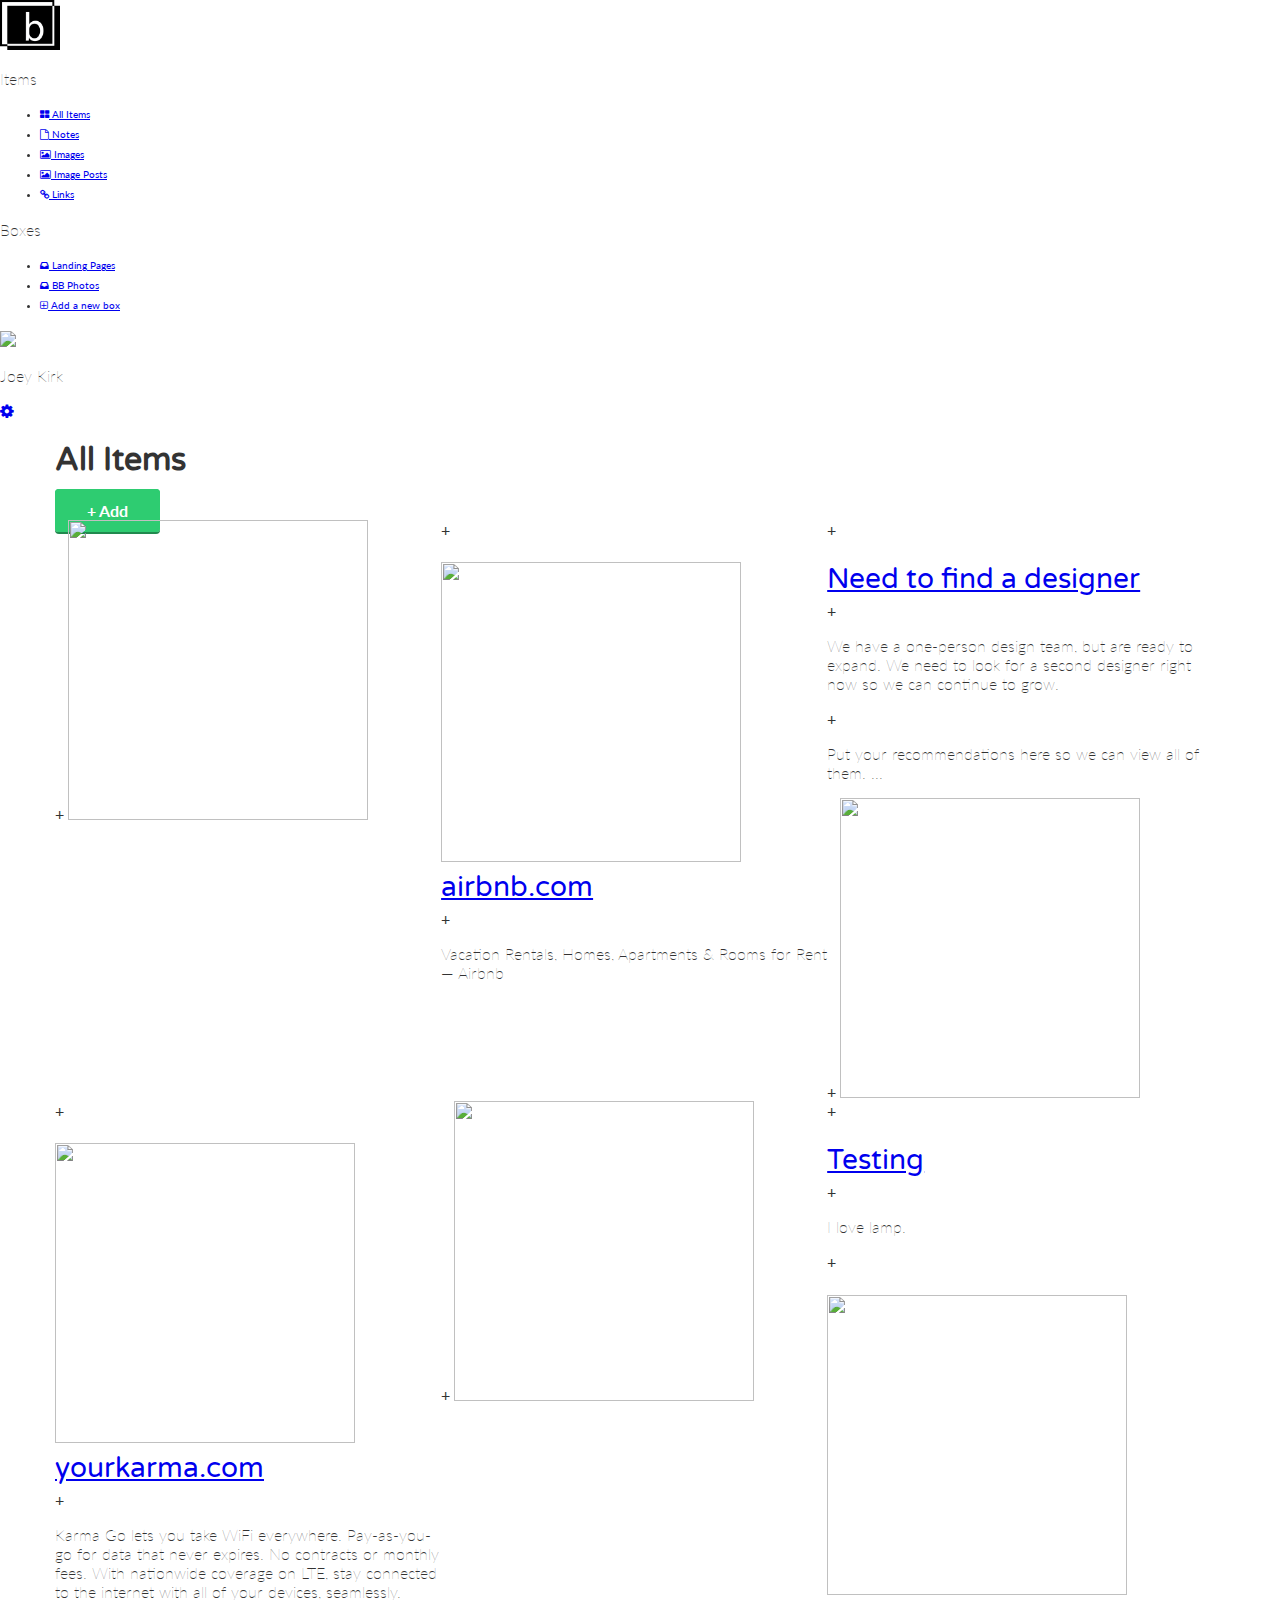
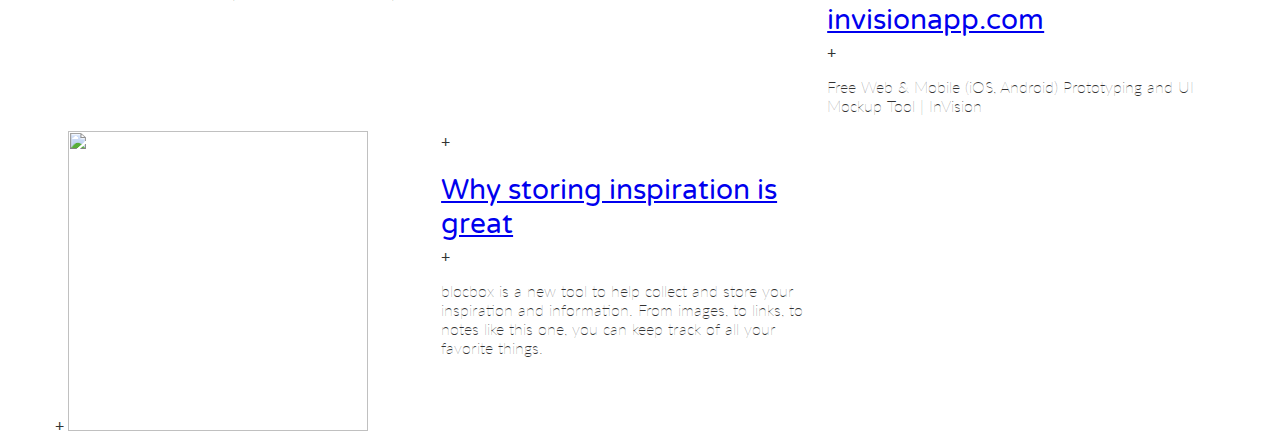
==== dashboard.html @ 74ec38e3 "Assignment-33-completed" ====
<!DOCTYPE html>
<html lang="en-us">
<head>
    <meta http-equiv="X-UA-Compatible" content="IE=Edge">
    <meta name="viewport" content="width=device-width, initial-scale=1">
    <meta charset="UTF-8">
    <title>Dashboard | Blocbox</title>
    <!-- Google Fonts -->
    <link href='http://fonts.googleapis.com/css?family=Lato:300,400,700,300italic,400italic,700italic|Varela+Round' rel='stylesheet' type='text/css'>
    
    <!-- CSS -->
    <link rel="stylesheet" href="css/normalize.css">
    <link rel="stylesheet" href="css/style.css">
    <link rel="stylesheet" href="css/font-awesome.css">
    <link rel="stylesheet" href="css/animate.css">
</head>
<body class="dashboard">
    <!-- LEFT NAV -->
    <nav id="left-nav" class="left-nav">
        <a href="#" class="site-logo"><img src="images/site-logo.png" alt="Blocbox" class="logo" /></a>
        <div class="items">
            <p>Items</p>
            <ul>
                <li><a href="#"><i class="fa fa-th-large"></i> All Items</a></li>
                <li><a href="#"><i class="fa fa-file-o"></i> Notes</a></li>
                <li><a href="#"><i class="fa fa-picture-o"></i> Images</a></li>
                <li><a href="image_posts.html"><i class="fa fa-picture-o"></i> Image Posts</a></li>
                <li><a href="#"><i class="fa fa-link"></i> Links</a></li>
            </ul>
            <p>Boxes</p>
            <ul>
                <li><a href="#"><i class="fa fa-inbox"></i> Landing Pages</a></li>
                <li><a href="#"><i class="fa fa-inbox"></i> BB Photos</a></li>
                <li><a href="#"><i class="fa fa-plus-square-o"></i> Add a new box</a></li>
            </ul>
        </div>
        
        <div class="settings">
            <img src="https://s3.amazonaws.com/uifaces/faces/twitter/jsa/128.jpg">
            <p>Joey Kirk</p>
            <a href="#"><i class="fa fa-cog"></i></a>
        </div>
    </nav>
    <main role="main">
   <!-- Benefits -->
   <section class="content">
     <div class="container">
       <div class="header">
         <h1>All Items</h1>
         <a href="#" class="btn">+ Add</a>
       </div>
     </div>
     <div class="container">
        <div class="content-item">
          <div class="item-box">
+          <img src="http://static.pexels.com/wp-content/uploads/2014/11/red-wine-tapas-3540-825x550.jpg">
          </div>
        </div>
        <div class="content-item">
          <div class="item-box">
+         <h2><img class="favicon" src="https://www.airbnb.com/favicon.ico"> <a href="#">airbnb.com</a></h2>
+         <p>Vacation Rentals, Homes, Apartments &amp; Rooms for Rent &mdash; Airbnb</p>
          </div>
        </div>
        <div class="content-item">
          <div class="item-box">
+          <h2><a href="#">Need to find a designer</a></h2>
+          <p>We have a one-person design team, but are ready to expand. We need to look for a second designer right now so we can continue to grow.</p>
+          <p>Put your recommendations here so we can view all of them. ...</p>
          </div>
        </div>
        <div class="content-item">
          <div class="item-box">
+          <img src="http://41.media.tumblr.com/90ef0b4692e0ba4df321674c3572e5ba/tumblr_ndyve8fmFa1tubinno1_r1_1280.jpg">
          </div>
        </div>
        <div class="content-item">
          <div class="item-box">
+          <h2><img class="favicon" src="https://www.yourkarma.com/favicon.ico"> <a href="#">yourkarma.com</a></h2>
+          <p>Karma Go lets you take WiFi everywhere. Pay-as-you-go for data that never expires. No contracts or monthly fees. With nationwide coverage on LTE, stay connected to the internet with all of your devices, seamlessly.</p>
          </div>
        </div>
        <div class="content-item">
          <div class="item-box">
+          <img src="http://41.media.tumblr.com/0390d80d6c8cc4a7096033182a4bfe8a/tumblr_ndyvukSjNl1tubinno1_1280.jpg">
          </div>
        </div>
        <div class="content-item">
          <div class="item-box">
+          <h2><a href="#">Testing</a></h2>
+          <p>I love lamp.</p>
          </div>
        </div>
        <div class="content-item">
          <div class="item-box">
+          <h2><img class="favicon" src="https://www.invisionapp.com/favicon.ico"> <a href="#">invisionapp.com</a></h2>
+          <p>Free Web &amp; Mobile (iOS, Android) Prototyping and UI Mockup Tool | InVision</p>
          </div>
        </div>
        <div class="content-item">
          <div class="item-box">
+          <img src="http://41.media.tumblr.com/fddb3f2b0bdf390efd7ea87372e75fa5/tumblr_ndyg3pYbKW1tubinno1_1280.jpg">
          </div>
        </div>
        <div class="content-item">
          <div class="item-box">
+          <h2><a href="#">Why storing inspiration is great</a></h2>
+          <p>blocbox is a new tool to help collect and store your inspiration and information. From images, to links, to notes like this one, you can keep track of all your favorite things.</p>
          </div>
        </div>
      </div> 
    </section>
  </main>
</body>
</html>
---- css/style.css ----
html, body{
   overflow-x: hidden;
 }
 body {
   font-family: "Lato", Helvetica, Arial, sans-serif;
   color:#333333;
 }
 h1, h2, h3, h4, h5, h6 {
   font-family: "Varela Round", Helvetica, Arial, sans-serif;
 }
 h2 {
   font-size:28px;
   font-weight: normal;
   margin-bottom: 5px;
 }
 p {
   font-size:16px;
   line-height: 19px;
   font-weight: 100;
 }
 
 .logo{
	 width:60px;
	 height:50px
 }

.item-box{
    float:left;
    width:33%;
}
.item-box img{
	height:300px;
	width:300px;
}

/* GRID */
 .container {
   margin-right: auto;
   margin-left: auto;
   padding-left: 15px;
   padding-right: 15px;
   position: relative;
 }
 .container:before,
 .container:after {
   content: " ";
   display: table;
 }
 .container:after {
   clear: both;
 }
 .one-half, .one-third, .one-fourth {
   width:96%;
   float:left;
   position:relative;
   min-height: 1px;
   margin:0 2% 20px;
 }

@media (min-width: 768px) {
   .container {
     width: 750px;
   }
 }
 
/* HEADER */
 header {
   color:#FFFFFF;
   background: #34495E;
   background-image: linear-gradient(206deg, #5F81A3 0%, #34495E 94%);
 }
 header nav {
   padding:1em 0;
 }
 header nav ul {
   display:inline;
   text-align: right;
   float:right;
   margin:0;
 }
 header nav ul > li {
   list-style-type: none;
   display: inline-block;
   margin:0 15px;
 }
 header nav ul > li.btn-outline {
   padding:10px 15px;
   border:2px solid #FFFFFF;
   border-radius: 4px;
 }
 header nav ul > li.btn-outline:hover {
   background:#FFFFFF;
 }
 header nav ul > li > a {
   color:#FFFFFF;
   text-decoration: none;
 }
 header nav ul > li.btn-outline:hover > a {
   color:#34495E;
 }

header .hero {
   text-align: center;
   display:block;
   position: relative;
 }
 header .hero h1 {
   font-size:48px;
   font-weight: normal;
   margin:95px 0 0;
 }
 header .hero p {
   font-size: 22px;
   line-height: 26px;
   font-weight: 100;
   margin:10px 0 40px;
 }
 header .hero img {
   display: block;
   margin:3em auto 0;
 }

/* BUTTONS */
 .btn {
   border-radius: 4px;
   color:#FFFFFF;
   font-weight: 700;
   text-decoration: none;
   padding:10px 30px;
   background: #2ECC71;
   border: 2px solid #2ECC71;
   box-shadow: 0px 2px 0px 0px #22894E;
 }

/* BENEFITS */
 .benefits {
   text-align: center;
   display:block;
   position:relative;
 }
 .benefits ul {
   margin: 0 auto;
   padding:4em 0;
 }
 .benefits ul li {
   list-style-type: none;
   display: inline-block;
 }
 .benefits i {
   color:#3498DB;
   font-size:60px;
   margin:0;
   vertical-align: middle;
 }
 .benefits h2 {
   color:#3498DB;
 }

/* PRICING */
 .pricing {
   background: #34495E url("../images/background.png") top center no-repeat;
   background: url("../images/background.png") top center no-repeat, linear-gradient(206deg, #5F81A3 0%, #34495E 94%);
   background-size:cover;
   text-align: center;
   padding:4em 0;
 }
 .pricing h2, .pricing p {
   color:#FFFFFF;
 }
 .pricing ul {
   margin:0 auto;
   padding:2em 0;
 }
 .pricing ul li {
   list-style-type: none;
 }

.box {
   padding:0 15px 15px;
   background: #FFFFFF;
   box-shadow: 0px 2px 4px 0px rgba(0,0,0,0.20);
   min-height: 439px;
   position: relative;
   margin-top: 25px;
 }
 .box.middle {
   min-height: 485px;
   margin-top:0px;
 }
 .box h3 {
   font-family: "Lato", Helvetica, Arial, sans-serif;
   font-weight: 600;
   text-transform: uppercase;
   background: #E2E2E2;
   box-shadow: 0px 1px 2px 0px rgba(0,0,0,0.40);
   left:0;
   right:0;
   top:0;
   text-align: center;
   margin:0 -15px 40px;
   padding:10px 0;
 }

.box h4 {
   font-size:50px;
   font-weight: normal;
   margin:40px 0 10px;
   color:#3498DB;
 }
 .box h4 span {
   font-size:32px;
   vertical-align: top;
 }
 .box h4 span.month {
   font-family: "Lato", Helvetica, Arial, sans-serif;
   font-weight: 100;
   color:#888888;
   font-size:20px;
   vertical-align: middle;
 }
 .box ul li {
   font-size:18px;
   margin-bottom:20px;
   font-weight: 100;
 }

.box .btn {
   position:absolute;
   bottom:20px;
   left:20px;
   right:20px;
 }
 .small {
   font-size: 12px;
   color: #FEFEFE;
   line-height: 15px;
   font-style:italic;
 }

/* TESTIMONIALS */
 .testimonials {
   padding:4em 0;
   text-align: center;
 }
 .testimonials h2 {
   color:#3498DB;
 }
 .testimonials ul li {
   list-style-type: none;
 }
 .testimonials blockquote {
   color:#FFFFFF;
   text-align: left;
   font-style: italic;
   background:#34495E;
   position: relative;
   padding:30px;
   width:auto;
   margin:0;
 }
 .testimonials blockquote:after {
   top: 100%;
   left: 13%;
   border: solid transparent;
   content: " ";
   height: 0;
   width: 0;
   position: absolute;
   pointer-events: none;
   border-top-color: #34495E;
   border-width: 10px;
   margin-left: -10px;
 }

.testimonials img {
   height: 65px;
   width: 65px;
   border-radius:50%;
   float: left;
   display: inline-block;
   margin:20px 10px 0 0;
 }
 .testimonials p.name {
   float: left;
   display: inline-block;
   text-align: left;
   font-size:13px;
   margin-top: 30px;
 }
.staggerd-testimonial{
   margin-top:20px;
}

/* FOOTER */
 footer {
   background-color: #34495E;
   color: #FFFFFF;
   height: 150px;
   position: relative;
   overflow: hidden;
   z-index: 0;
 }
 footer p, footer nav ul {
   font-size:14px;
   font-weight:100;
   text-align: center;
   margin: 10px auto 0;
 }
 footer nav ul li {
   list-style-type: none;
   display: inline;
 }
 footer nav ul li a {
   color:#FFFFFF;
   text-decoration: none;
 }
 footer .right-footer-block {
   background-color: transparent;
 }
 footer .logo{
   padding: 2.35em 0;
   margin: 0 auto;
   display: block;
 }

/* Media */
  @media (min-width: 330px){
    .container {
       width: 600px;
    }
  .one-third {
     width:29%;
   }
   
   h3, h4, li {
      font-size: 10px;
      line-height: 20px;
   }
   span {
      font-size: 5px;
      line-height: 20px;
   }
   .one-half{width:45%;}
   footer .logo{
     padding: 0.8em 0 1em 3em;
   }
   
  }

  @media (min-width: 992px){
   footer{
     background-color: #3498DB;
     background-image: linear-gradient(to left,
        #3498DB 0%, #3498DB 33.33337%, #34495E 33.33337%, #34495E 100%);
     height: 100px;
   }
   footer p, footer nav ul{
     padding: 2em 0;
     text-align: left;
   }
   footer .right-footer-block {
     background-color: #3498DB;
   }
   footer .logo{
     padding: 2em 0 2em 1.5em;
   }
   .container {
     width: 970px;
   }
   .one-half {
     width:46%;
   }
   .one-third {
     width:29.33333%;
   }
   .one-fourth {
     width:21%;
   }
 }

 @media (min-width: 1200px) {
   .container {
     width: 1170px;
   }
 }
 
 @media (min-width: 1600px) {
   .logo{width:120px;height:100px;}
   
 header .hero h1 {
   font-size:60px;
   font-weight: normal;
   margin:95px 0 0;
 }
 header .hero p {
   font-size: 30px;
   line-height: 30px;
   font-weight: 100;
   margin:10px 0 40px;
 }
 header .hero img {
   display: block;
   margin:4em auto 0;
 }
	 	
 }
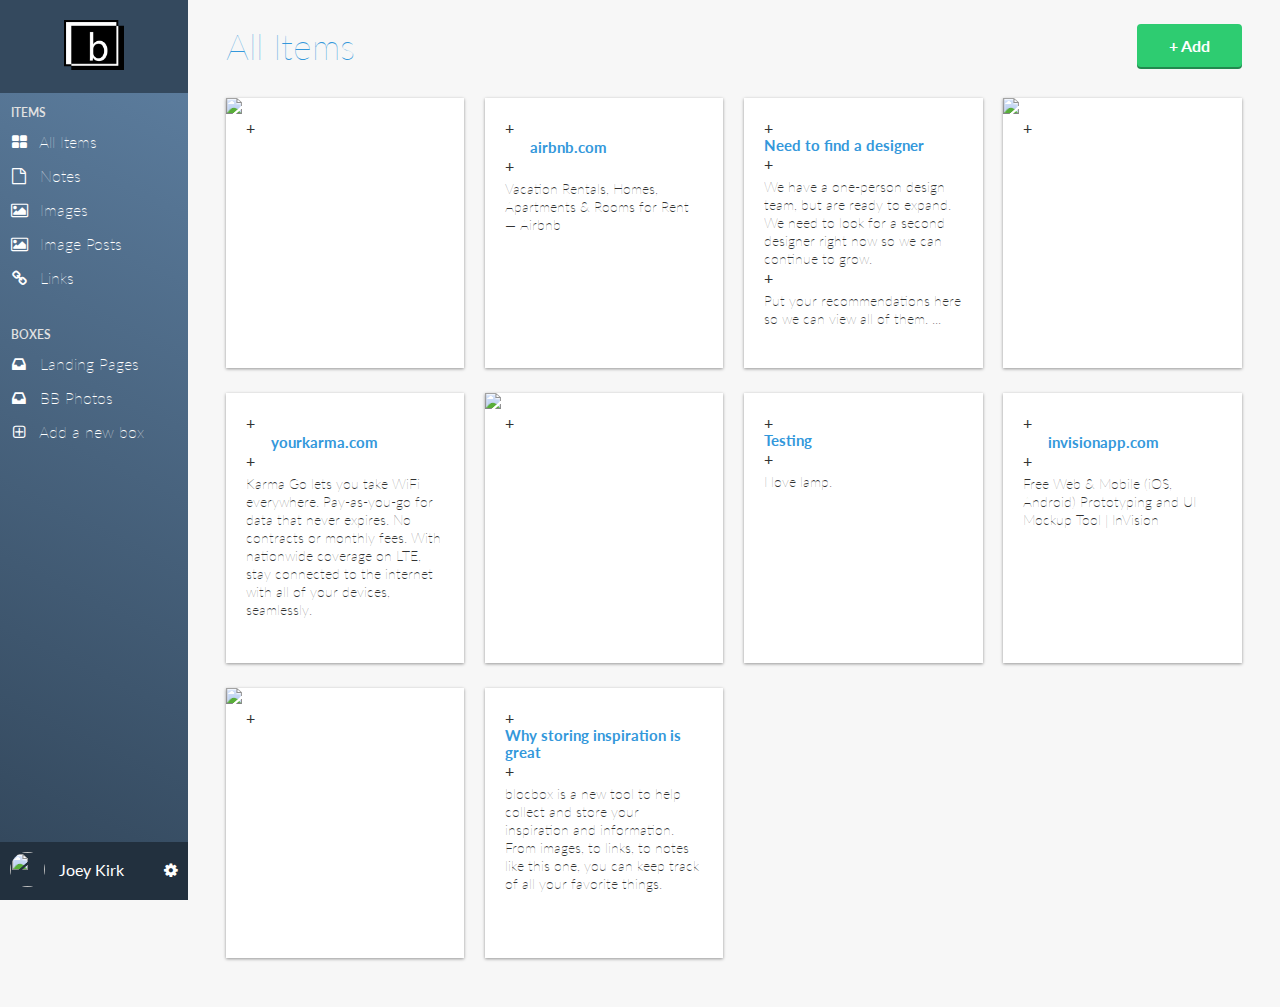
==== commit b8e5364d: "Updated dashboard.html" ====
--- a/dashboard.html
+++ b/dashboard.html
@@ -17,7 +17,7 @@
 <body class="dashboard">
     <!-- LEFT NAV -->
     <nav id="left-nav" class="left-nav">
-        <a href="#" class="site-logo"><img src="images/site-logo.png" alt="Blocbox" class="logo" /></a>
+        <a href="index.html" class="site-logo"><img src="images/site-logo.png" alt="Blocbox" class="logo" /></a>
         <div class="items">
             <p>Items</p>
             <ul>
--- a/css/style.css
+++ b/css/style.css
@@ -1,406 +1,594 @@
 html, body{
-   overflow-x: hidden;
+	overflow-x: hidden;
  }
  body {
-   font-family: "Lato", Helvetica, Arial, sans-serif;
-   color:#333333;
+	font-family: "Lato", Helvetica, Arial, sans-serif;
+	color:#333333;
  }
  h1, h2, h3, h4, h5, h6 {
-   font-family: "Varela Round", Helvetica, Arial, sans-serif;
+	font-family: "Varela Round", Helvetica, Arial, sans-serif;
  }
  h2 {
-   font-size:28px;
-   font-weight: normal;
-   margin-bottom: 5px;
+	font-size:28px;
+	font-weight: normal;
+	margin-bottom: 5px;
  }
  p {
-   font-size:16px;
-   line-height: 19px;
-   font-weight: 100;
+	font-size:16px;
+	line-height: 19px;
+	font-weight: 100;
  }
  
  .logo{
-	 width:60px;
-	 height:50px
- }
-
-.item-box{
-    float:left;
-    width:33%;
-}
-.item-box img{
-	height:300px;
-	width:300px;
-}
+	width:60px;
+	height:50px
+ }
 
 /* GRID */
  .container {
-   margin-right: auto;
-   margin-left: auto;
-   padding-left: 15px;
-   padding-right: 15px;
-   position: relative;
+	margin-right: auto;
+	margin-left: auto;
+	padding-left: 15px;
+	padding-right: 15px;
+	position: relative;
  }
  .container:before,
  .container:after {
-   content: " ";
-   display: table;
+	content: " ";
+	display: table;
  }
  .container:after {
-   clear: both;
+	clear: both;
  }
  .one-half, .one-third, .one-fourth {
-   width:96%;
-   float:left;
-   position:relative;
-   min-height: 1px;
-   margin:0 2% 20px;
- }
-
-@media (min-width: 768px) {
-   .container {
-     width: 750px;
-   }
+	width:96%;
+	float:left;
+	position:relative;
+	min-height: 1px;
+	margin:0 2% 20px;
  }
  
 /* HEADER */
- header {
-   color:#FFFFFF;
-   background: #34495E;
-   background-image: linear-gradient(206deg, #5F81A3 0%, #34495E 94%);
- }
- header nav {
-   padding:1em 0;
- }
- header nav ul {
-   display:inline;
-   text-align: right;
-   float:right;
-   margin:0;
- }
- header nav ul > li {
-   list-style-type: none;
-   display: inline-block;
-   margin:0 15px;
- }
- header nav ul > li.btn-outline {
-   padding:10px 15px;
-   border:2px solid #FFFFFF;
-   border-radius: 4px;
- }
- header nav ul > li.btn-outline:hover {
-   background:#FFFFFF;
- }
- header nav ul > li > a {
-   color:#FFFFFF;
-   text-decoration: none;
- }
- header nav ul > li.btn-outline:hover > a {
-   color:#34495E;
- }
+header {
+	color:#FFFFFF;
+	background: #34495E;
+	background-image: linear-gradient(206deg, #5F81A3 0%, #34495E 94%);
+}
+header nav {
+	padding:1em 0;
+}
+header nav ul {
+	display:inline;
+	text-align: right;
+	float:right;
+	margin:0;
+}
+header nav ul > li {
+	list-style-type: none;
+	display: inline-block;
+	margin:0 15px;
+}
+header nav ul > li.btn-outline {
+	padding:10px 15px;
+	border:2px solid #FFFFFF;
+	border-radius: 4px;
+}
+header nav ul > li.btn-outline:hover {
+	background:#FFFFFF;
+}
+header nav ul > li > a {
+	color:#FFFFFF;
+	text-decoration: none;
+}
+header nav ul > li.btn-outline:hover > a {
+	color:#34495E;
+}
 
 header .hero {
-   text-align: center;
-   display:block;
-   position: relative;
- }
- header .hero h1 {
-   font-size:48px;
-   font-weight: normal;
-   margin:95px 0 0;
- }
- header .hero p {
-   font-size: 22px;
-   line-height: 26px;
-   font-weight: 100;
-   margin:10px 0 40px;
- }
- header .hero img {
-   display: block;
-   margin:3em auto 0;
- }
+	text-align: center;
+	display:block;
+	position: relative;
+}
+header .hero h1 {
+	font-size:48px;
+	font-weight: normal;
+	margin:95px 0 0;
+}
+header .hero p {
+	font-size: 22px;
+	line-height: 26px;
+	font-weight: 100;
+	margin:10px 0 40px;
+}
+header .hero img {
+	display: block;
+	margin:3em auto 0;
+}
 
 /* BUTTONS */
- .btn {
-   border-radius: 4px;
-   color:#FFFFFF;
-   font-weight: 700;
-   text-decoration: none;
-   padding:10px 30px;
-   background: #2ECC71;
-   border: 2px solid #2ECC71;
-   box-shadow: 0px 2px 0px 0px #22894E;
- }
+.btn {
+	border-radius: 4px;
+	color:#FFFFFF;
+	font-weight: 700;
+	text-decoration: none;
+	padding:10px 30px;
+	background: #2ECC71;
+	border: 2px solid #2ECC71;
+	box-shadow: 0px 2px 0px 0px #22894E;
+}
+
+/* DASHBOARD */
+.dashboard {
+	background:#F7F7F7;
+}
+.left-nav {
+	height: 100vh;
+	width:14.66666667%;
+	color:#FFFFFF;
+	background: #34495E;
+	background-image: linear-gradient(206deg, #5F81A3 0%, #34495E 94%);
+	float:left;
+	position: fixed;
+	display:block;
+}
+.left-nav .site-logo {
+	padding:20px 0;
+	background:#34495E;
+	display:block;
+	text-align: center;
+}
+.left-nav .items {
+	padding:0 6%;
+}
+.left-nav .items p {
+	font-weight: 600;
+	text-transform: uppercase;
+	font-size: 12px;
+	color: #E2E2E2;
+	line-height: 15px;
+}
+.left-nav .items ul {
+	margin:0 0 40px;
+	padding:0;
+}
+.left-nav .items ul li {
+	list-style-type: none;
+	margin-bottom: 15px;
+}
+.left-nav .items ul li a {
+	color:#FFFFFF;
+	text-decoration: none;
+	font-weight: 100;
+}
+.left-nav .items ul li a i {
+	width:16px;
+	text-align: center;
+	margin-right:8px;
+}
+
+/* LEFT NAVBAR SETTINGS */
+	.left-nav .settings {
+	position:absolute;
+	background:#22303E;
+	width:100%;
+	bottom:0;
+	left:0;
+	right:0;
+	padding:10px 0;
+}
+.left-nav .settings img {
+	height:35px;
+	width:35px;
+	border-radius: 50%;
+	margin-left:10px;
+	display: inline-block;
+}
+.left-nav .settings p {
+	display: inline-block;
+	vertical-align: top;
+	padding-top: 8px;
+	font-weight: 400;
+	margin:0 0 0 10px;
+}
+.left-nav .settings a {
+	color:#FFFFFF;
+	text-decoration: none;
+	text-align: right;
+	float: right;
+	margin-right:10px;
+	margin-top:8px;
+}
+
+/* CONTENT */
+.content {
+	padding:6em 1% 1.5em;
+	float:right;
+	width:98%;
+	position: relative;
+}
+.content .header {
+	margin:0 1% 20px;
+}
+.content .header h1 {
+	font-family: "Lato", Helvetica, Arial, sans-serif;
+	font-weight: 100;
+	margin:0 0 30px;
+	font-size: 36px;
+	color: #3498DB;
+	line-height: 44px;
+	float: left;
+	display:inline-block;
+}
+.content .header > a {
+	float:right;
+}
+.content-item {
+	width:96%;
+	margin:0 2% 25px;
+	float:left;
+	display:block;
+}
+.item-box {
+	display:block;
+	height:230px;
+	background: #FFFFFF;
+	box-shadow: 0px 1px 3px 0px rgba(0,0,0,0.40);
+	position: relative;
+	overflow: hidden;
+	padding:20px;
+}
 
 /* BENEFITS */
- .benefits {
-   text-align: center;
-   display:block;
-   position:relative;
- }
- .benefits ul {
-   margin: 0 auto;
-   padding:4em 0;
- }
- .benefits ul li {
-   list-style-type: none;
-   display: inline-block;
- }
- .benefits i {
-   color:#3498DB;
-   font-size:60px;
-   margin:0;
-   vertical-align: middle;
- }
- .benefits h2 {
-   color:#3498DB;
- }
+.benefits {
+	text-align: center;
+	display:block;
+	position:relative;
+}
+.benefits ul {
+	margin: 0 auto;
+	padding:4em 0;
+}
+.benefits ul li {
+	list-style-type: none;
+	display: inline-block;
+}
+.benefits i {
+	color:#3498DB;
+	font-size:60px;
+	margin:0;
+	vertical-align: middle;
+}
+.benefits h2 {
+	color:#3498DB;
+}
 
 /* PRICING */
- .pricing {
-   background: #34495E url("../images/background.png") top center no-repeat;
-   background: url("../images/background.png") top center no-repeat, linear-gradient(206deg, #5F81A3 0%, #34495E 94%);
-   background-size:cover;
-   text-align: center;
-   padding:4em 0;
- }
- .pricing h2, .pricing p {
-   color:#FFFFFF;
- }
- .pricing ul {
-   margin:0 auto;
-   padding:2em 0;
- }
- .pricing ul li {
-   list-style-type: none;
- }
+.pricing {
+	background: #34495E url("../images/background.png") top center no-repeat;
+	background: url("../images/background.png") top center no-repeat, linear-gradient(206deg, #5F81A3 0%, #34495E 94%);
+	background-size:cover;
+	text-align: center;
+	padding:4em 0;
+}
+.pricing h2, .pricing p {
+	color:#FFFFFF;
+}
+.pricing ul {
+	margin:0 auto;
+	padding:2em 0;
+}
+.pricing ul li {
+	list-style-type: none;
+}
 
 .box {
-   padding:0 15px 15px;
-   background: #FFFFFF;
-   box-shadow: 0px 2px 4px 0px rgba(0,0,0,0.20);
-   min-height: 439px;
-   position: relative;
-   margin-top: 25px;
- }
- .box.middle {
-   min-height: 485px;
-   margin-top:0px;
- }
- .box h3 {
-   font-family: "Lato", Helvetica, Arial, sans-serif;
-   font-weight: 600;
-   text-transform: uppercase;
-   background: #E2E2E2;
-   box-shadow: 0px 1px 2px 0px rgba(0,0,0,0.40);
-   left:0;
-   right:0;
-   top:0;
-   text-align: center;
-   margin:0 -15px 40px;
-   padding:10px 0;
- }
+	padding:0 15px 15px;
+	background: #FFFFFF;
+	box-shadow: 0px 2px 4px 0px rgba(0,0,0,0.20);
+	min-height: 439px;
+	position: relative;
+	margin-top: 25px;
+}
+.box.middle {
+	min-height: 485px;
+	margin-top:0px;
+}
+.box h3 {
+	font-family: "Lato", Helvetica, Arial, sans-serif;
+	font-weight: 600;
+	text-transform: uppercase;
+	background: #E2E2E2;
+	box-shadow: 0px 1px 2px 0px rgba(0,0,0,0.40);
+	left:0;
+	right:0;
+	top:0;
+	text-align: center;
+	margin:0 -15px 40px;
+	padding:10px 0;
+}
 
 .box h4 {
-   font-size:50px;
-   font-weight: normal;
-   margin:40px 0 10px;
-   color:#3498DB;
- }
- .box h4 span {
-   font-size:32px;
-   vertical-align: top;
- }
- .box h4 span.month {
-   font-family: "Lato", Helvetica, Arial, sans-serif;
-   font-weight: 100;
-   color:#888888;
-   font-size:20px;
-   vertical-align: middle;
- }
- .box ul li {
-   font-size:18px;
-   margin-bottom:20px;
-   font-weight: 100;
- }
+	font-size:50px;
+	font-weight: normal;
+	margin:40px 0 10px;
+	color:#3498DB;
+}
+.box h4 span {
+	font-size:32px;
+	vertical-align: top;
+}
+.box h4 span.month {
+	font-family: "Lato", Helvetica, Arial, sans-serif;
+	font-weight: 100;
+	color:#888888;
+	font-size:20px;
+	vertical-align: middle;
+}
+.box ul li {
+	font-size:18px;
+	margin-bottom:20px;
+	font-weight: 100;
+}
 
 .box .btn {
-   position:absolute;
-   bottom:20px;
-   left:20px;
-   right:20px;
- }
- .small {
-   font-size: 12px;
-   color: #FEFEFE;
-   line-height: 15px;
-   font-style:italic;
- }
+	position:absolute;
+	bottom:20px;
+	left:20px;
+	right:20px;
+}
+.small {
+	font-size: 12px;
+	color: #FEFEFE;
+	line-height: 15px;
+	font-style:italic;
+}
 
 /* TESTIMONIALS */
- .testimonials {
-   padding:4em 0;
-   text-align: center;
- }
- .testimonials h2 {
-   color:#3498DB;
- }
- .testimonials ul li {
-   list-style-type: none;
- }
- .testimonials blockquote {
-   color:#FFFFFF;
-   text-align: left;
-   font-style: italic;
-   background:#34495E;
-   position: relative;
-   padding:30px;
-   width:auto;
-   margin:0;
- }
- .testimonials blockquote:after {
-   top: 100%;
-   left: 13%;
-   border: solid transparent;
-   content: " ";
-   height: 0;
-   width: 0;
-   position: absolute;
-   pointer-events: none;
-   border-top-color: #34495E;
-   border-width: 10px;
-   margin-left: -10px;
- }
+.testimonials {
+	padding:4em 0;
+	text-align: center;
+}
+.testimonials h2 {
+	color:#3498DB;
+}
+.testimonials ul li {
+	list-style-type: none;
+}
+.testimonials blockquote {
+	color:#FFFFFF;
+	text-align: left;
+	font-style: italic;
+	background:#34495E;
+	position: relative;
+	padding:30px;
+	width:auto;
+	margin:0;
+}
+.testimonials blockquote:after {
+	top: 100%;
+	left: 13%;
+	border: solid transparent;
+	content: " ";
+	height: 0;
+	width: 0;
+	position: absolute;
+	pointer-events: none;
+	border-top-color: #34495E;
+	border-width: 10px;
+	margin-left: -10px;
+}
 
 .testimonials img {
-   height: 65px;
-   width: 65px;
-   border-radius:50%;
-   float: left;
-   display: inline-block;
-   margin:20px 10px 0 0;
- }
- .testimonials p.name {
-   float: left;
-   display: inline-block;
-   text-align: left;
-   font-size:13px;
-   margin-top: 30px;
- }
+	height: 65px;
+	width: 65px;
+	border-radius:50%;
+	float: left;
+	display: inline-block;
+	margin:20px 10px 0 0;
+}
+.testimonials p.name {
+	float: left;
+	display: inline-block;
+	text-align: left;
+	font-size:13px;
+	margin-top: 30px;
+}
 .staggerd-testimonial{
-   margin-top:20px;
+	margin-top:20px;
 }
 
 /* FOOTER */
- footer {
-   background-color: #34495E;
-   color: #FFFFFF;
-   height: 150px;
-   position: relative;
-   overflow: hidden;
-   z-index: 0;
- }
- footer p, footer nav ul {
-   font-size:14px;
-   font-weight:100;
-   text-align: center;
-   margin: 10px auto 0;
- }
- footer nav ul li {
-   list-style-type: none;
-   display: inline;
- }
- footer nav ul li a {
-   color:#FFFFFF;
-   text-decoration: none;
- }
- footer .right-footer-block {
-   background-color: transparent;
- }
- footer .logo{
-   padding: 2.35em 0;
-   margin: 0 auto;
-   display: block;
- }
-
+footer {
+	background-color: #34495E;
+	color: #FFFFFF;
+	height: 150px;
+	position: relative;
+	overflow: hidden;
+	z-index: 0;
+}
+footer p, footer nav ul {
+	font-size:14px;
+	font-weight:100;
+	text-align: center;
+	margin: 10px auto 0;
+}
+footer nav ul li {
+	list-style-type: none;
+	display: inline;
+}
+footer nav ul li a {
+	color:#FFFFFF;
+	text-decoration: none;
+}
+footer .right-footer-block {
+	background-color: transparent;
+}
+footer .logo{
+	padding: 2.35em 0;
+	margin: 0 auto;
+	display: block;
+}
+
+.item-box > img {
+	position:absolute;
+	height:100%;
+	width:auto;
+	top:0;
+	left:0;
+	right:0;
+}
+.item-box h2 {
+	font-family: 'Lato', Helvetica, Arial, sans-serif;
+	font-weight: 700;
+	font-size: 15px;
+	line-height: 17px;
+	margin:0;
+}
+.item-box h2 a {
+	color: #3498DB;
+	text-decoration: none;
+}
+.item-box h2 img {
+	width:16px;
+	height:16px;
+	position:relative;
+	top:2px;
+	margin-right:5px;
+}
+.item-box p {
+	font-size: 14px;
+	color: #333333;
+	line-height: 18px;
+	margin:5px 0 0;
+}
+ 
+ 
 /* Media */
-  @media (min-width: 330px){
-    .container {
-       width: 600px;
-    }
-  .one-third {
-     width:29%;
-   }
-   
-   h3, h4, li {
-      font-size: 10px;
-      line-height: 20px;
-   }
-   span {
-      font-size: 5px;
-      line-height: 20px;
-   }
-   .one-half{width:45%;}
-   footer .logo{
-     padding: 0.8em 0 1em 3em;
-   }
-   
-  }
-
-  @media (min-width: 992px){
-   footer{
-     background-color: #3498DB;
-     background-image: linear-gradient(to left,
-        #3498DB 0%, #3498DB 33.33337%, #34495E 33.33337%, #34495E 100%);
-     height: 100px;
-   }
-   footer p, footer nav ul{
-     padding: 2em 0;
-     text-align: left;
-   }
-   footer .right-footer-block {
-     background-color: #3498DB;
-   }
-   footer .logo{
-     padding: 2em 0 2em 1.5em;
-   }
-   .container {
-     width: 970px;
-   }
-   .one-half {
-     width:46%;
-   }
-   .one-third {
-     width:29.33333%;
-   }
-   .one-fourth {
-     width:21%;
-   }
- }
-
- @media (min-width: 1200px) {
-   .container {
-     width: 1170px;
-   }
- }
+
+/* Larger Mobile Devices */
+@media (min-width:460px) {
+	.content {
+		padding:1.5em 1%;
+		float:right;
+		width:90%;
+		position: relative;
+	}
+	.content-item {
+		width:46%;
+		margin:0 2% 25px;
+		float:left;
+		display:block;
+	}
+}
+/* Tablets */
+@media (min-width:768px) {
+	.content {
+		padding:1.5em 5%;
+		float:right;
+		width:90%;
+		position: relative;
+	}
+	.content > .container {
+		width:700px;
+	}
+	.content-item {
+		width:31.33333%;
+		margin:0 1% 25px;
+	}
+}
+/* Laptops and Desktops */
+@media (min-width:992px) {
+	.content {
+		padding:1.5em 1%;
+		float:right;
+		width:83.33333333%;
+		position: relative;
+	}
+	.content > .container {
+		width:auto;
+	}
+	.content-item {
+		width:23%;
+		margin:0 1% 25px;
+	}
+}
+
+/************************************************************/
+@media (min-width: 330px){
+	.container {
+		width: 600px;
+	}
+	.one-third {
+		width:29%;
+	}
+	
+	h3, h4 {
+		font-size: 10px;
+		line-height: 20px;
+	}
+	span {
+		font-size: 5px;
+		line-height: 20px;
+	}
+	.one-half{width:45%;}
+	footer .logo{
+		padding: 0.8em 0 1em 3em;
+	}
+}
+
+@media (min-width: 992px){
+	footer{
+		background-color: #3498DB;
+		background-image: linear-gradient(to left,
+		#3498DB 0%, #3498DB 33.33337%, #34495E 33.33337%, #34495E 100%);
+		height: 100px;
+	}
+	footer p, footer nav ul{
+		padding: 2em 0;
+		text-align: left;
+	}
+	footer .right-footer-block {
+		background-color: #3498DB;
+	}
+	footer .logo{
+		padding: 2em 0 2em 1.5em;
+	}
+	.container {
+		width: 970px;
+	}
+	.one-half {
+		width:46%;
+	}
+	.one-third {
+		width:29.33333%;
+	}
+	.one-fourth {
+		width:21%;
+	}
+}
+
+@media (min-width: 1200px) {
+	.container {
+		width: 1170px;
+	}
+}
  
- @media (min-width: 1600px) {
-   .logo{width:120px;height:100px;}
-   
- header .hero h1 {
-   font-size:60px;
-   font-weight: normal;
-   margin:95px 0 0;
- }
- header .hero p {
-   font-size: 30px;
-   line-height: 30px;
-   font-weight: 100;
-   margin:10px 0 40px;
- }
- header .hero img {
-   display: block;
-   margin:4em auto 0;
- }
-	 	
- }
+@media (min-width: 1600px) {
+	.logo{width:120px;height:100px;}
+	
+	header .hero h1 {
+		font-size:60px;
+		font-weight: normal;
+		margin:95px 0 0;
+	}
+	header .hero p {
+		font-size: 30px;
+		line-height: 30px;
+		font-weight: 100;
+		margin:10px 0 40px;
+	}
+	header .hero img {
+		display: block;
+		margin:4em auto 0;
+	}
+}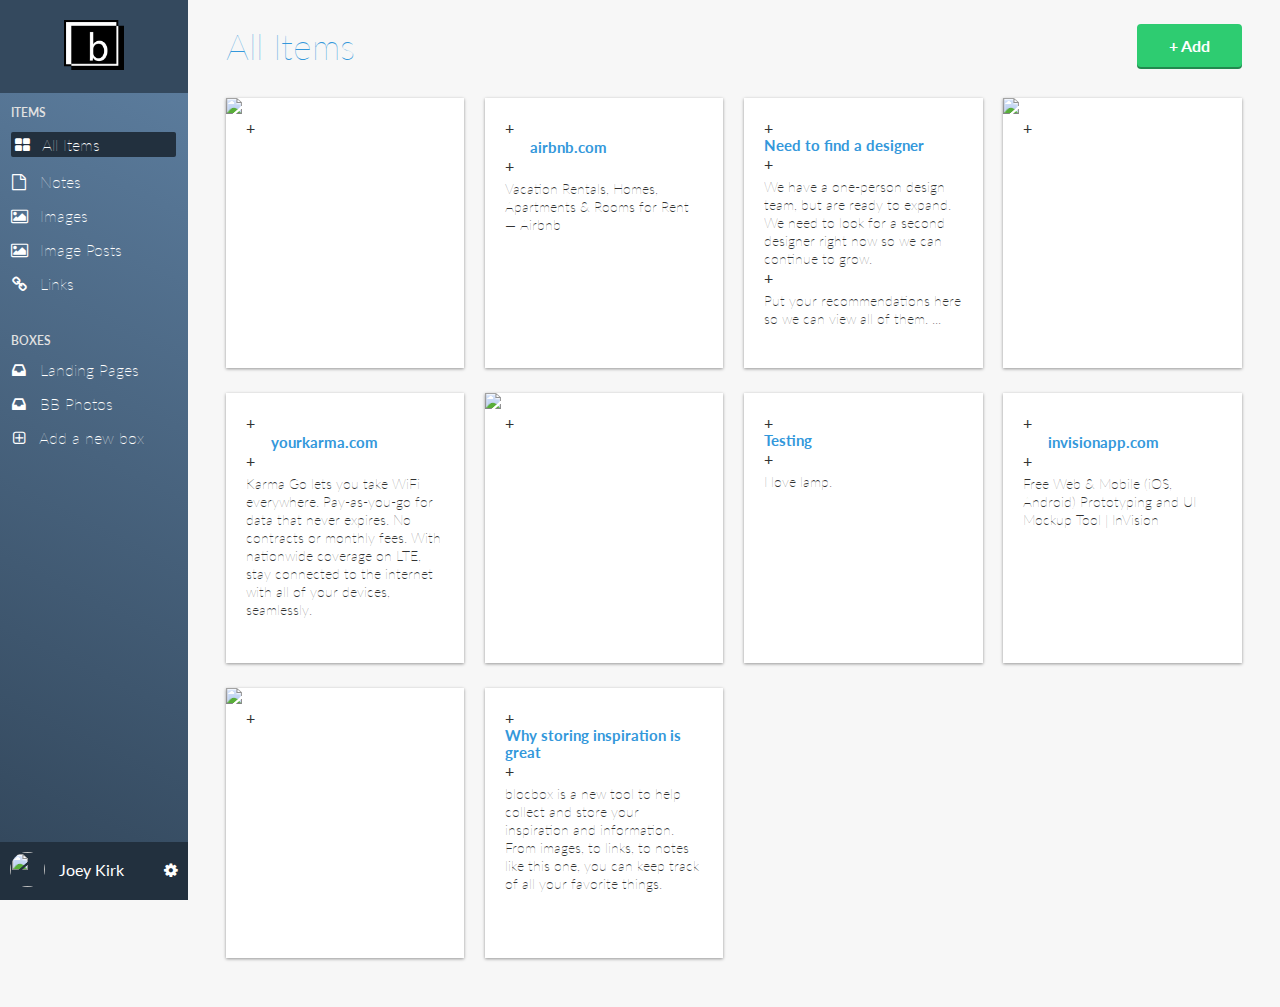
==== commit a3222300: "Assignment-34-completed" ====
--- a/dashboard.html
+++ b/dashboard.html
@@ -21,7 +21,7 @@
         <div class="items">
             <p>Items</p>
             <ul>
-                <li><a href="#"><i class="fa fa-th-large"></i> All Items</a></li>
+                <li class="active"><a href="#"><i class="fa fa-th-large"></i> All Items</a></li>
                 <li><a href="#"><i class="fa fa-file-o"></i> Notes</a></li>
                 <li><a href="#"><i class="fa fa-picture-o"></i> Images</a></li>
                 <li><a href="image_posts.html"><i class="fa fa-picture-o"></i> Image Posts</a></li>
--- a/css/style.css
+++ b/css/style.css
@@ -17,11 +17,6 @@
 	font-size:16px;
 	line-height: 19px;
 	font-weight: 100;
- }
- 
- .logo{
-	width:60px;
-	height:50px
  }
 
 /* GRID */
@@ -47,6 +42,11 @@
 	min-height: 1px;
 	margin:0 2% 20px;
  }
+ .final-call-to-action{
+	 text-align:center;
+	 margin-bottom:40px;
+	 margin-top:-80px;
+ }
  
 /* HEADER */
 header {
@@ -118,6 +118,11 @@
 }
 
 /* DASHBOARD */
+.active{
+	background-color:#22303E;
+	padding:3px;
+	border-radius:2px;
+}
 .dashboard {
 	background:#F7F7F7;
 }
@@ -514,29 +519,58 @@
 }
 
 /************************************************************/
-@media (min-width: 330px){
-	.container {
-		width: 600px;
-	}
-	.one-third {
-		width:29%;
-	}
+@media (min-width: 100px){
+	.hero{
+		margin:-100px;
+	}
+	.dashboardImage{width:200;height:120px;}
+	header .hero h1 {
+		font-size:medium;
+		line-height: 50px;
+	}
+	header .hero p{
+		font-size:small;
+	}
+	.one-half{
+		width:auto;
+		float:left;
+	}
+	header .container .one-half ul li  {
+		font-size:small;
+	}
+	.pricing .container{width:75%;}
 	
-	h3, h4 {
-		font-size: 10px;
-		line-height: 20px;
-	}
-	span {
-		font-size: 5px;
-		line-height: 20px;
-	}
-	.one-half{width:45%;}
-	footer .logo{
-		padding: 0.8em 0 1em 3em;
-	}
-}
-
-@media (min-width: 992px){
+	.logo{
+		width:40px;
+		height:30px;
+	}
+}
+
+@media (min-width: 690px){
+	.dashboardImage{width:700;height:450px;}
+}
+
+@media (min-width: 1200px){
+	.logo{width:60px;height:50px;}
+	
+	
+	.hero{
+		margin:0px;
+	}
+	header .hero h1 {
+		font-size:48px;
+		line-height: 50px;
+	}
+	header .hero p{
+		font-size:large;
+	}
+	.one-half{
+		width:46%;
+	}
+	header .container .one-half ul li  {
+		font-size:large;
+	}
+	
 	footer{
 		background-color: #3498DB;
 		background-image: linear-gradient(to left,
@@ -554,7 +588,7 @@
 		padding: 2em 0 2em 1.5em;
 	}
 	.container {
-		width: 970px;
+		width: 1100px;
 	}
 	.one-half {
 		width:46%;
@@ -564,12 +598,6 @@
 	}
 	.one-fourth {
 		width:21%;
-	}
-}
-
-@media (min-width: 1200px) {
-	.container {
-		width: 1170px;
 	}
 }
  
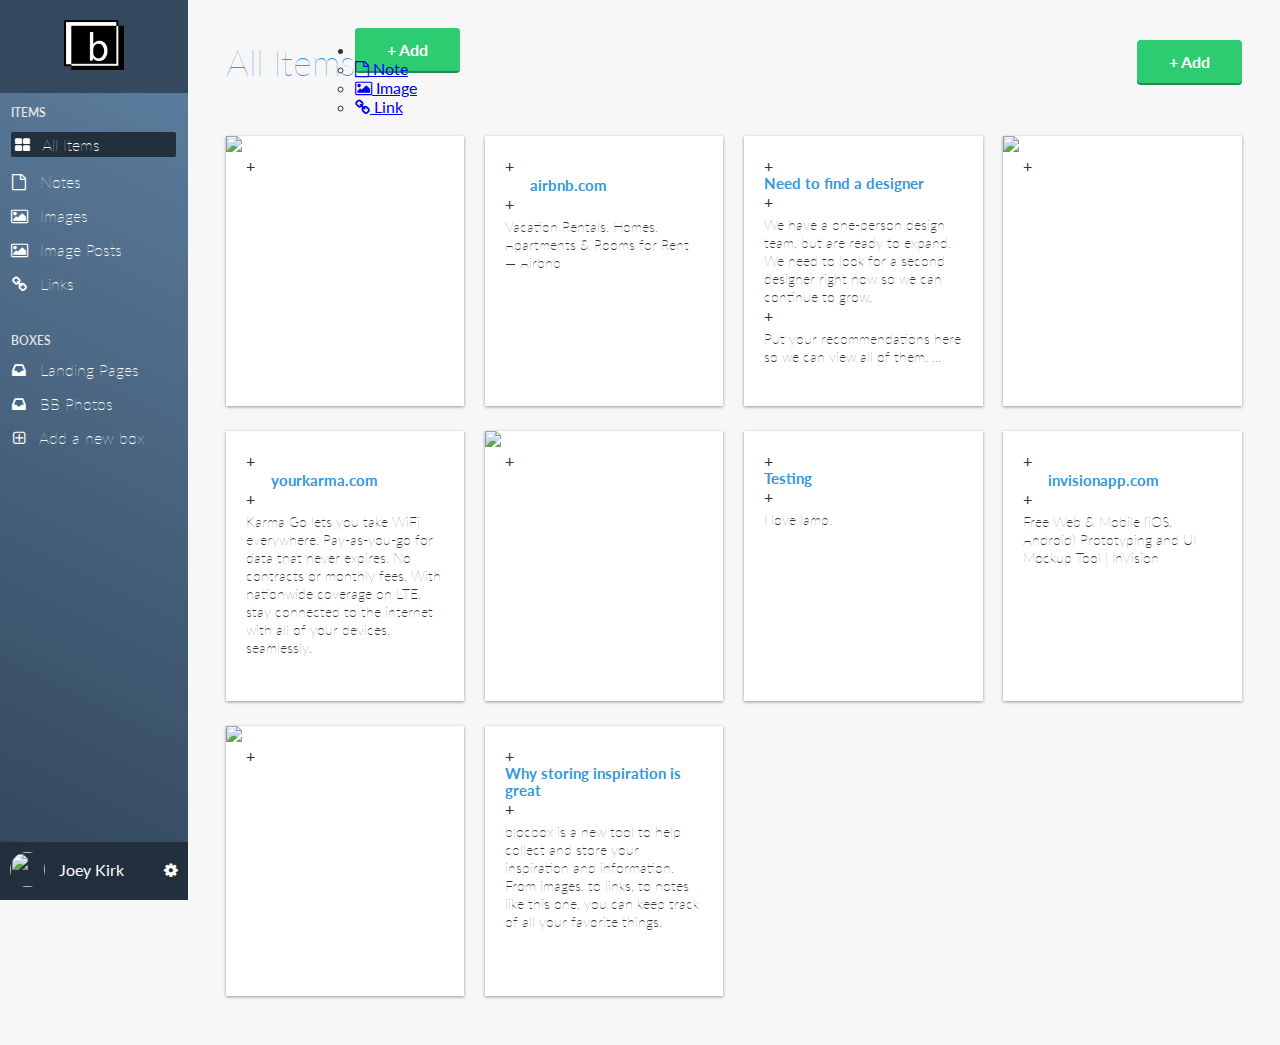
==== commit ea4359d2: "Adding css and js files" ====
--- a/dashboard.html
+++ b/dashboard.html
@@ -13,6 +13,7 @@
     <link rel="stylesheet" href="css/style.css">
     <link rel="stylesheet" href="css/font-awesome.css">
     <link rel="stylesheet" href="css/animate.css">
+    <link rel="stylesheet" href="css/dropit.css">
 </head>
 <body class="dashboard">
     <!-- LEFT NAV -->
@@ -43,13 +44,24 @@
     </nav>
     <main role="main">
    <!-- Benefits -->
-   <section class="content">
-     <div class="container">
-       <div class="header">
-         <h1>All Items</h1>
-         <a href="#" class="btn">+ Add</a>
-       </div>
-     </div>
+	<section class="content">
+        <div class="container">
+            <div class="header">
+                <h1>All Items</h1>
+                <a href="#" class="btn">+ Add</a>
+                <ul class="menu">
+                    <li>
+                        <a href="#" class="btn">+ Add</a>
+                        <ul>
+                            <li><a href="#"><i class="fa fa-file-o"></i> Note</a></li>
+                            <li><a href="#"><i class="fa fa-picture-o"></i> Image</a></li>
+                            <li><a href="#"><i class="fa fa-link"></i> Link</a></li>
+                        </ul>
+                    </li>
+                </ul>
+            </div>
+        </div>
+
      <div class="container">
         <div class="content-item">
           <div class="item-box">
@@ -111,5 +123,10 @@
       </div> 
     </section>
   </main>
+	<script src="js/jquery-2.1.3.min.js"></script>
+    <script src="js/dropit.js"></script>
+    <script type="text/javascript">
+    	$(".menu").dropit();
+    </script>
 </body>
 </html>--- a/css/dropit.css
+++ b/css/dropit.css
@@ -0,0 +1,28 @@
+/*
+ * Dropit v1.1.0
+ * http://dev7studios.com/dropit
+ *
+ * Copyright 2012, Dev7studios
+ * Free to use and abuse under the MIT license.
+ * http://www.opensource.org/licenses/mit-license.php
+ */
+
+/* These styles assume you are using ul and li */
+.dropit {
+    list-style: none;
+	padding: 0;
+	margin: 0;
+}
+.dropit .dropit-trigger { position: relative; }
+.dropit .dropit-submenu {
+    position: absolute;
+    top: 100%;
+    left: 0; /* dropdown left or right */
+    z-index: 1000;
+    display: none;
+    min-width: 150px;
+    list-style: none;
+	padding: 0;
+	margin: 0;
+}
+.dropit .dropit-open .dropit-submenu { display: block; }
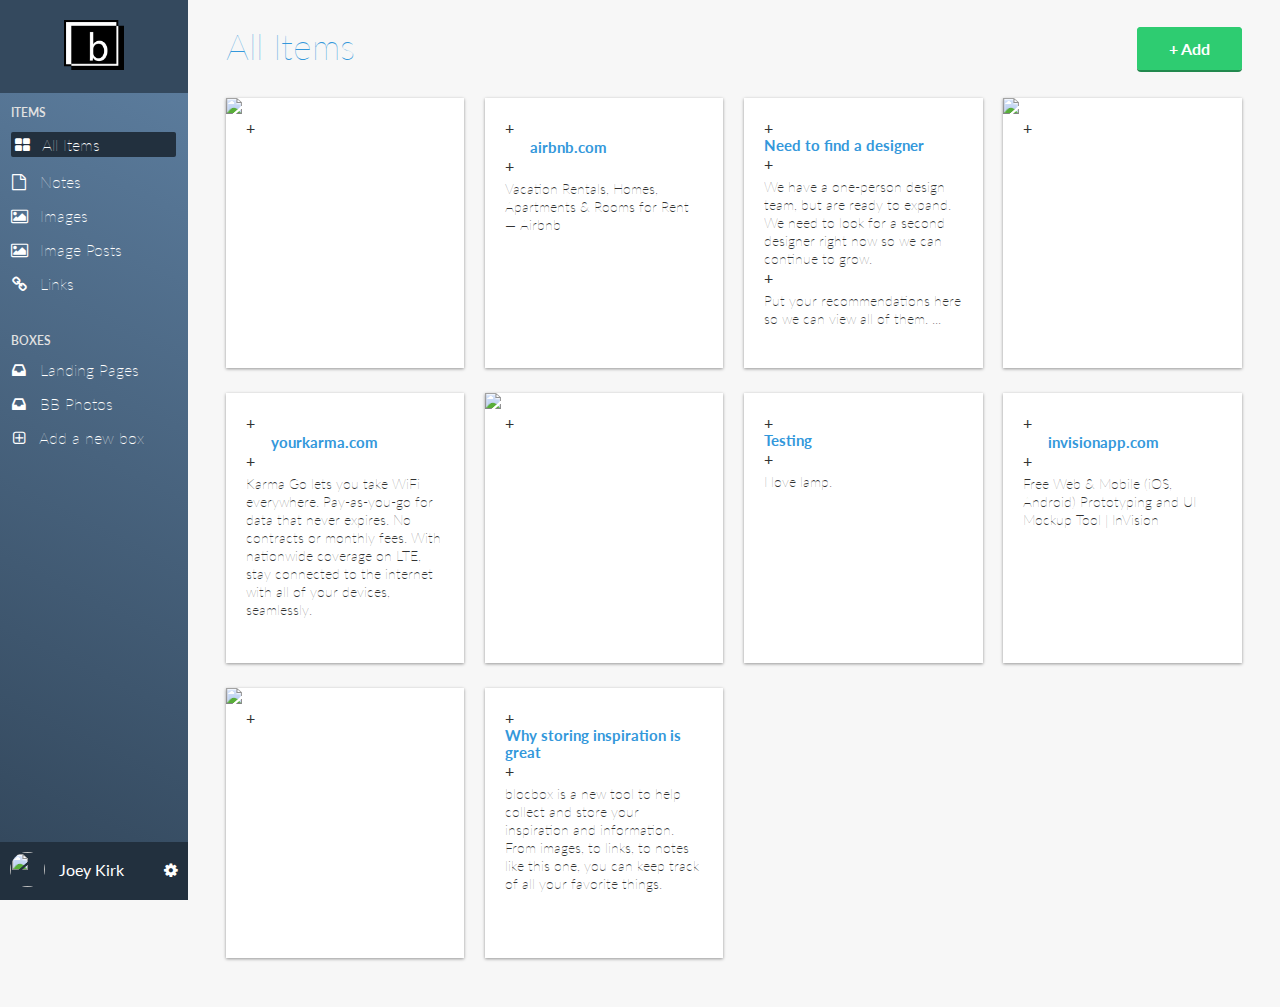
==== commit 7c799517: "Tutorial 35" ====
--- a/dashboard.html
+++ b/dashboard.html
@@ -16,6 +16,8 @@
     <link rel="stylesheet" href="css/dropit.css">
 </head>
 <body class="dashboard">
+	<!-- RESPONSIVE NAV -->
+	<a class="hamburger" id="menu" href="#">&#9776;</a>
     <!-- LEFT NAV -->
     <nav id="left-nav" class="left-nav">
         <a href="index.html" class="site-logo"><img src="images/site-logo.png" alt="Blocbox" class="logo" /></a>
@@ -48,7 +50,6 @@
         <div class="container">
             <div class="header">
                 <h1>All Items</h1>
-                <a href="#" class="btn">+ Add</a>
                 <ul class="menu">
                     <li>
                         <a href="#" class="btn">+ Add</a>
@@ -123,10 +124,13 @@
       </div> 
     </section>
   </main>
-	<script src="js/jquery-2.1.3.min.js"></script>
+	<script src="js/jquery-2.1.4.min.js"></script>
     <script src="js/dropit.js"></script>
     <script type="text/javascript">
     	$(".menu").dropit();
+		$( "#menu" ).click(function() {
+			$("#left-nav").toggleClass("open", 200);
+		});
     </script>
 </body>
 </html>--- a/css/style.css
+++ b/css/style.css
@@ -127,15 +127,48 @@
 	background:#F7F7F7;
 }
 .left-nav {
-	height: 100vh;
-	width:14.66666667%;
+	height: 100%;
+	width:280px;
+	position:absolute;
+	display:block;
 	color:#FFFFFF;
 	background: #34495E;
 	background-image: linear-gradient(206deg, #5F81A3 0%, #34495E 94%);
-	float:left;
-	position: fixed;
+	-webkit-transition: all 0.3s ease-in-out;
+	-moz-transition: all 0.3s ease-in-out;
+	-o-transition: all 0.3s ease-in-out;
+	transition: all 0.3s ease-in-out;
+	transform: translate(-280px,0);
+	-webkit-transform: translate(-280px,0); /** Chrome & Safari **/
+	-o-transform: translate(-280px,0); /** Opera **/
+	-moz-transform: translate(-280px,0); /** Firefox **/
+}
+.left-nav.open {
 	display:block;
-}
+	width:280px;
+	-webkit-transition: all 0.3s ease-in-out;
+	-moz-transition: all 0.3s ease-in-out;
+	-o-transition: all 0.3s ease-in-out;
+	transition: all 0.3s ease-in-out;
+	transform: translate(0,0);
+	-webkit-transform: translate(0,0); /** Chrome & Safari **/
+	-o-transform: translate(0,0); /** Opera **/
+	-moz-transform: translate(0,0); /** Firefox **/
+	z-index: 100;
+ }
+ .hamburger {
+	position:absolute;
+	z-index: 1000;
+	background:#34495E;
+	color:#FFF;
+	text-decoration: none;
+	font-size: 22px;
+	padding: 10px 15px;
+	border-radius: 4px;
+	left: 5px;
+	top: 15px;
+ }
+ 
 .left-nav .site-logo {
 	padding:20px 0;
 	background:#34495E;
@@ -550,6 +583,33 @@
 	.dashboardImage{width:700;height:450px;}
 }
 
+@media (min-width:992px) {
+	.left-nav {
+		height: 100vh;
+		width:14.66666667%;
+		color:#FFFFFF;
+		background: #34495E;
+		background-image: linear-gradient(206deg, #5F81A3 0%, #34495E 94%);
+		float:left;
+		position: fixed;
+		display:block;
+		transform: translate(0,0);
+		-webkit-transform: translate(0,0); /** Chrome & Safari **/
+		-o-transform: translate(0,0); /** Opera **/
+		-moz-transform: translate(0,0); /** Firefox **/
+	}
+	.left-nav.open {
+		width:14.66666667%;
+		transform: translate(0,0);
+		-webkit-transform: translate(0,0); /** Chrome & Safari **/
+		-o-transform: translate(0,0); /** Opera **/
+		-moz-transform: translate(0,0); /** Firefox **/
+	}
+	.hamburger {
+		display:none;
+	}
+}
+
 @media (min-width: 1200px){
 	.logo{width:60px;height:50px;}
 	
--- a/css/dropit.css
+++ b/css/dropit.css
@@ -11,18 +11,51 @@
 .dropit {
     list-style: none;
 	padding: 0;
-	margin: 0;
+	margin: 15px 0 0;
+	float:right;
+	display:inline-block;
 }
 .dropit .dropit-trigger { position: relative; }
 .dropit .dropit-submenu {
     position: absolute;
     top: 100%;
-    left: 0; /* dropdown left or right */
+	right: 0; /* dropdown left or right */
     z-index: 1000;
     display: none;
-    min-width: 150px;
+	min-width: 100px;
     list-style: none;
-	padding: 0;
-	margin: 0;
+	padding: 20px;
+	margin: 20px 0 0;
 }
-.dropit .dropit-open .dropit-submenu { display: block; }
+.dropit .dropit-open .dropit-submenu {
+	display: block;
+	background: #FFFFFF;
+	box-shadow: 0px 2px 4px 0px rgba(0,0,0,0.30);
+	border-radius: 4px;
+}
+
+.dropit .dropit-open .dropit-submenu:after {
+	content: " ";
+	position: absolute;
+	border-style: solid;
+	border-width: 0 8px 8px;
+	border-color: #FFFFFF transparent;
+	display: block;
+	width: 0;
+	z-index: 1;
+	top: -8px;
+	right: 10px;
+}
+.dropit .dropit-open .dropit-submenu li {
+	display: block;
+	margin-bottom: 20px;
+}
+.dropit .dropit-open .dropit-submenu li:last-child {
+	margin-bottom: 0px;
+}
+.dropit .dropit-open .dropit-submenu li a {
+	color:#34495E;
+	text-decoration: none;
+	font-family: "Lato", Helvetica, Arial, sans-serif;
+	font-weight:100;
+}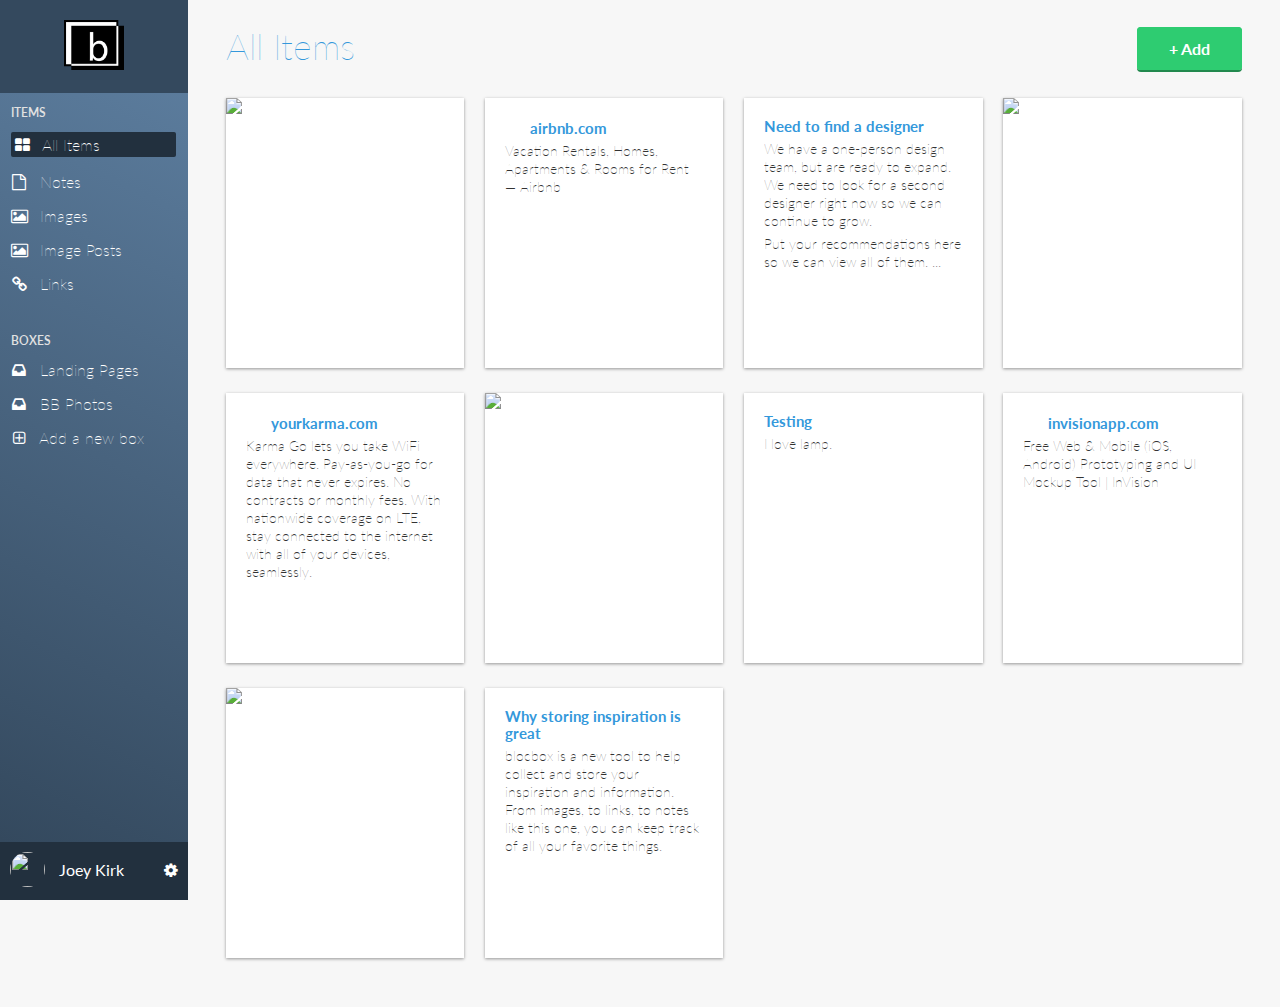
==== commit 69954a08: "Removed random plus signs in the page" ====
--- a/dashboard.html
+++ b/dashboard.html
@@ -41,7 +41,18 @@
         <div class="settings">
             <img src="https://s3.amazonaws.com/uifaces/faces/twitter/jsa/128.jpg">
             <p>Joey Kirk</p>
-            <a href="#"><i class="fa fa-cog"></i></a>
+            
+            <ul class="menu" id="settings">
+                <li>
+                	<a href="#"><i class="fa fa-cog"></i></a>
+                    <ul>
+                        <li><a href="#"><i class="fa fa-gear"></i> My Account</a></li>
+                        <li><a href="#"><i class="fa fa-users"></i> Collaborators</a></li>
+                        <li><a href="#"><i class="fa fa-sign-out"></i>Sign Out</a></li>
+                    </ul>
+                    
+                </li>
+            </ul>
         </div>
     </nav>
     <main role="main">
@@ -50,7 +61,7 @@
         <div class="container">
             <div class="header">
                 <h1>All Items</h1>
-                <ul class="menu">
+                <ul class="menu" id="addButton">
                     <li>
                         <a href="#" class="btn">+ Add</a>
                         <ul>
@@ -66,59 +77,59 @@
      <div class="container">
         <div class="content-item">
           <div class="item-box">
-+          <img src="http://static.pexels.com/wp-content/uploads/2014/11/red-wine-tapas-3540-825x550.jpg">
+          <img src="http://static.pexels.com/wp-content/uploads/2014/11/red-wine-tapas-3540-825x550.jpg">
           </div>
         </div>
         <div class="content-item">
           <div class="item-box">
-+         <h2><img class="favicon" src="https://www.airbnb.com/favicon.ico"> <a href="#">airbnb.com</a></h2>
-+         <p>Vacation Rentals, Homes, Apartments &amp; Rooms for Rent &mdash; Airbnb</p>
+         <h2><img class="favicon" src="https://www.airbnb.com/favicon.ico"> <a href="#">airbnb.com</a></h2>
+         <p>Vacation Rentals, Homes, Apartments &amp; Rooms for Rent &mdash; Airbnb</p>
           </div>
         </div>
         <div class="content-item">
           <div class="item-box">
-+          <h2><a href="#">Need to find a designer</a></h2>
-+          <p>We have a one-person design team, but are ready to expand. We need to look for a second designer right now so we can continue to grow.</p>
-+          <p>Put your recommendations here so we can view all of them. ...</p>
+          <h2><a href="#">Need to find a designer</a></h2>
+          <p>We have a one-person design team, but are ready to expand. We need to look for a second designer right now so we can continue to grow.</p>
+          <p>Put your recommendations here so we can view all of them. ...</p>
           </div>
         </div>
         <div class="content-item">
           <div class="item-box">
-+          <img src="http://41.media.tumblr.com/90ef0b4692e0ba4df321674c3572e5ba/tumblr_ndyve8fmFa1tubinno1_r1_1280.jpg">
+          <img src="http://41.media.tumblr.com/90ef0b4692e0ba4df321674c3572e5ba/tumblr_ndyve8fmFa1tubinno1_r1_1280.jpg">
           </div>
         </div>
         <div class="content-item">
           <div class="item-box">
-+          <h2><img class="favicon" src="https://www.yourkarma.com/favicon.ico"> <a href="#">yourkarma.com</a></h2>
-+          <p>Karma Go lets you take WiFi everywhere. Pay-as-you-go for data that never expires. No contracts or monthly fees. With nationwide coverage on LTE, stay connected to the internet with all of your devices, seamlessly.</p>
+          <h2><img class="favicon" src="https://www.yourkarma.com/favicon.ico"> <a href="#">yourkarma.com</a></h2>
+          <p>Karma Go lets you take WiFi everywhere. Pay-as-you-go for data that never expires. No contracts or monthly fees. With nationwide coverage on LTE, stay connected to the internet with all of your devices, seamlessly.</p>
           </div>
         </div>
         <div class="content-item">
           <div class="item-box">
-+          <img src="http://41.media.tumblr.com/0390d80d6c8cc4a7096033182a4bfe8a/tumblr_ndyvukSjNl1tubinno1_1280.jpg">
+          <img src="http://41.media.tumblr.com/0390d80d6c8cc4a7096033182a4bfe8a/tumblr_ndyvukSjNl1tubinno1_1280.jpg">
           </div>
         </div>
         <div class="content-item">
           <div class="item-box">
-+          <h2><a href="#">Testing</a></h2>
-+          <p>I love lamp.</p>
+          <h2><a href="#">Testing</a></h2>
+          <p>I love lamp.</p>
           </div>
         </div>
         <div class="content-item">
           <div class="item-box">
-+          <h2><img class="favicon" src="https://www.invisionapp.com/favicon.ico"> <a href="#">invisionapp.com</a></h2>
-+          <p>Free Web &amp; Mobile (iOS, Android) Prototyping and UI Mockup Tool | InVision</p>
+          <h2><img class="favicon" src="https://www.invisionapp.com/favicon.ico"> <a href="#">invisionapp.com</a></h2>
+          <p>Free Web &amp; Mobile (iOS, Android) Prototyping and UI Mockup Tool | InVision</p>
           </div>
         </div>
         <div class="content-item">
           <div class="item-box">
-+          <img src="http://41.media.tumblr.com/fddb3f2b0bdf390efd7ea87372e75fa5/tumblr_ndyg3pYbKW1tubinno1_1280.jpg">
+          <img src="http://41.media.tumblr.com/fddb3f2b0bdf390efd7ea87372e75fa5/tumblr_ndyg3pYbKW1tubinno1_1280.jpg">
           </div>
         </div>
         <div class="content-item">
           <div class="item-box">
-+          <h2><a href="#">Why storing inspiration is great</a></h2>
-+          <p>blocbox is a new tool to help collect and store your inspiration and information. From images, to links, to notes like this one, you can keep track of all your favorite things.</p>
+          <h2><a href="#">Why storing inspiration is great</a></h2>
+          <p>blocbox is a new tool to help collect and store your inspiration and information. From images, to links, to notes like this one, you can keep track of all your favorite things.</p>
           </div>
         </div>
       </div> 
--- a/css/dropit.css
+++ b/css/dropit.css
@@ -46,6 +46,42 @@
 	top: -8px;
 	right: 10px;
 }
+
+#settings{
+	margin-top:0px;
+}
+
+#settings li ul li a{
+	font-size:small;
+	float:left;
+}
+
+#settings .dropit-submenu {
+    position: absolute;
+    top: -108px;
+	right: 0; /* dropdown left or right */
+    z-index: 1000;
+    display: none;
+	min-width: 110px;
+    list-style: none;
+	padding: 10px;
+	margin: 20px 0 0;
+	text-align:left;
+}
+
+#settings .dropit-submenu:after {
+	content: " ";
+	position: absolute;
+	border-style: solid;
+	border-width: 8px 8px 0px;
+	border-color: #FFFFFF transparent;
+	display: block;
+	width: 0;
+	z-index: 1;
+	top: 90px;
+	right: 10px;
+}
+
 .dropit .dropit-open .dropit-submenu li {
 	display: block;
 	margin-bottom: 20px;
